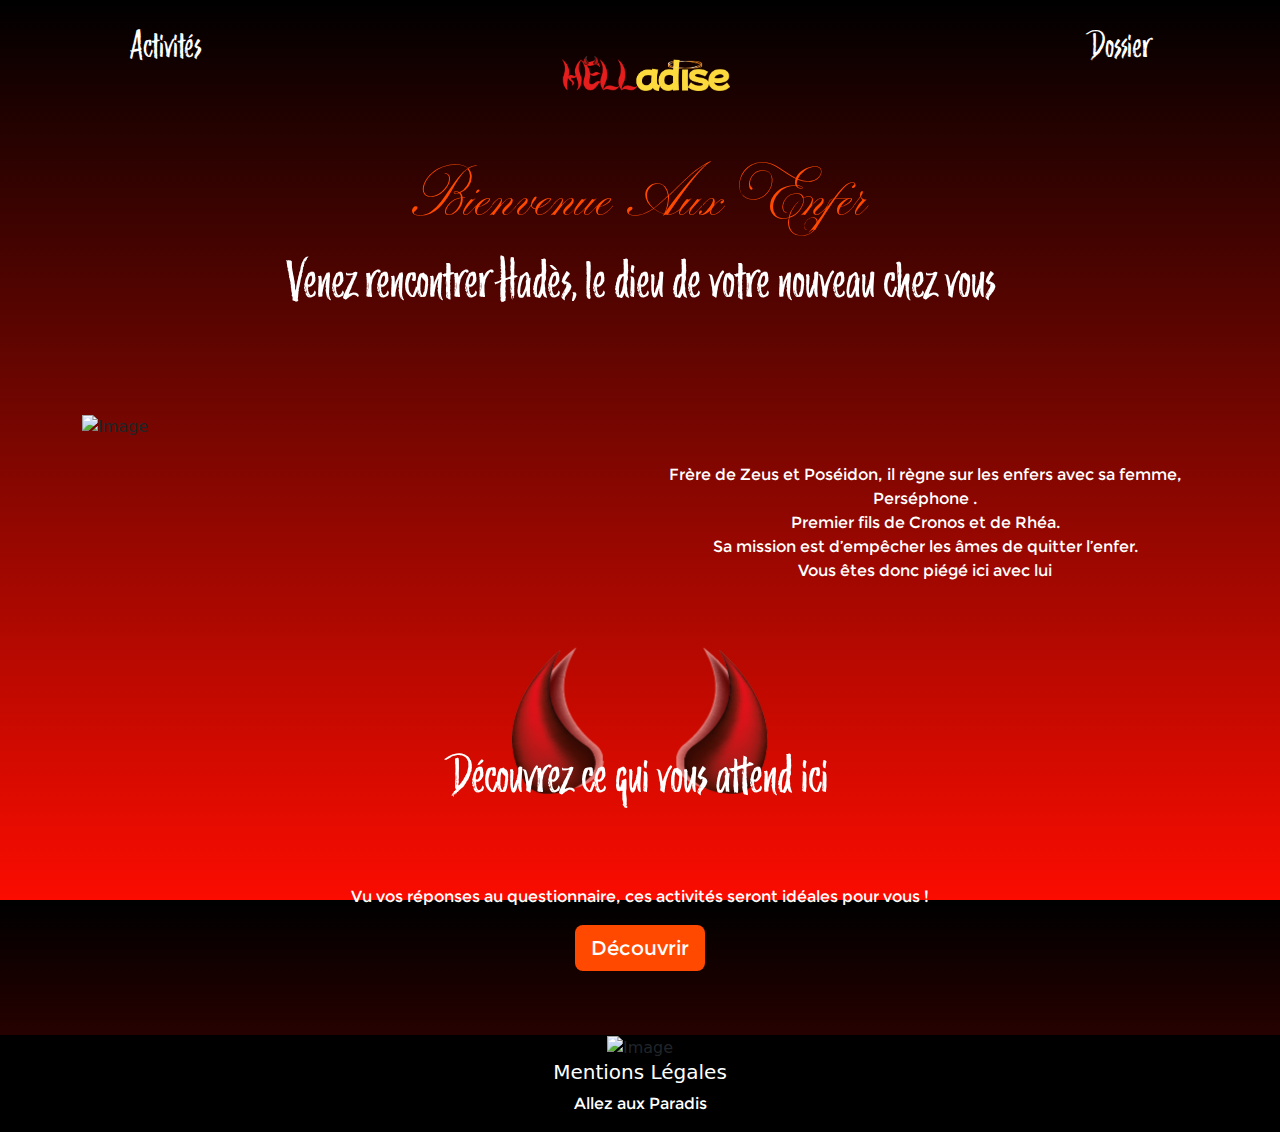
==== enfer.html @ 7a4f1898 "Final" ====
<!DOCTYPE html>
<html lang="fr">
<head>
    <meta charset="UTF-8">
    <meta name="viewport" content="width=device-width, initial-scale=1.0">
    <title>Helladise</title>
    <link href="css/main.min.css" rel="stylesheet">
    <link href="https://cdn.jsdelivr.net/npm/bootstrap@5.2.1/dist/css/bootstrap.min.css" rel="stylesheet">
    <link rel="stylesheet" href="https://fonts.googleapis.com/css?family=Montserrat">
</head>
<body class="enfer">
    <nav class="navbar navbar-expand-lg">
        <div class="container d-flex">
            <a href="enfer2.html"><h1 class="h1-titre-police mx-5">Activités</h1></a>
            <img src="Images/Logo.png" alt="Image" class="img-fluid mt-5 logo">
            <a href="enfer3.html"><h1 class="h1-titre-police mx-5">Dossier</h1></a>
        </div>
    </nav>
    <div class="container text-center mt-5">
        <h2 class="police-parfumerie">Bienvenue Aux Enfer</h2>
        <h2 class="h2-titre-police" >Venez rencontrer Hadès, le dieu de votre nouveau chez vous</h2>
    </div>
    <div class="container mt-5">
        <div class="row">
            <div class="col-md-6">
                <img src="images/Hades.png" alt="Image" class="img-fluid mt-5 hades">
            </div>
            <div class="col-md-6 mt-5">
                <div class="text-center mt-5">
                    <p style="color: white;">Frère de Zeus et Poséidon, il règne sur les enfers avec sa femme, Perséphone . 
                       <br> Premier fils de Cronos et de Rhéa. 
                        <br> Sa mission est d’empêcher les âmes de quitter l’enfer.
                        <br> Vous êtes donc piégé ici avec lui
                        </p>
                </div>
            </div>
        </div>
    </div>
    <div class="text-center">
        <img src="Images/Corne.png" alt="Image" class="img-fluid mt-5 corne">
        <p class="h2-titre-police text-center overCorne">Découvrez ce qui vous attend ici</p>
        <p class="text-center white">Vu vos réponses au questionnaire, ces activités seront idéales pour vous !
            <br> <a href="enfer2.html" class="btn btn-primary btn-lg mt-3 btn-orange">Découvrir</a>
        </p>
    </div>
   <footer class="container-fluid text-center mt-5">
        <img src="images/Logo.png" alt="Image" class="img-fluid">
        <h5>Mentions Légales</h5>
        <p><a href="paradis.html">Allez aux Paradis</a></p>
    </footer>
</body>
</html>
---- css/main.min.css ----
.enfer,.helladise,.paradis{display:flex;height:100vh}.enfer .overCorne,.paradis .overAnge{position:relative;top:-55px}.enfer footer p a,.enfer nav a,.helladise .center .jouer,.paradis footer p a,.paradis nav a{text-decoration:none}@font-face{font-family:montserrat;src:url(../fonts/MontserratRegular.ttf)}@font-face{font-family:trailmade;src:url(../fonts/TrailmadeRegular.otf)}@font-face{font-family:parfumerie;src:url(../fonts/ParfumerieScriptPro.ttf)}.paradis{background:linear-gradient(to top,#FFD93D,#fff);flex-direction:column}.paradis .logo{width:15%}.paradis .zeus{width:50%}.paradis .ange,.paradis footer img{width:20%}.paradis .police-parfumerie{font-family:parfumerie;font-size:80px;color:#FFD93D}.paradis p{font-family:montserrat}.paradis .h2-titre-police{font-family:trailmade;font-size:50px}.paradis .h1-titre-police{font-family:trailmade;font-size:35px;color:#FFD93D}.paradis .custom-card{border-radius:90px}.paradis .card{border-radius:60px}.paradis .yellow{color:#FFD93D}.paradis .btn-yellow{background-color:#FFD93D;border:none}.paradis footer{background-color:#fff}.paradis footer p a{color:#FFD93D}.enfer{flex-direction:column;background:linear-gradient(to top,#FB0C00,#000)}.enfer .logo{width:15%}.enfer .hades{width:50%}.enfer .corne,.enfer footer img{width:20%}.enfer .police-parfumerie{font-family:parfumerie;font-size:80px;color:#FF4901}.enfer p{font-family:montserrat}.enfer .h2-titre-police{font-family:trailmade;font-size:50px;color:#fff}.enfer .h1-titre-police{font-family:trailmade;font-size:35px;color:#fff}.enfer .card{border-radius:60px}.enfer .custom-card{border-radius:90px}.enfer .custom-card .h1-titre-police{color:#FF4901}.enfer .custom-card p,.enfer .white{color:#fff}.enfer .orange{color:#FF4901}.enfer .btn-orange{background-color:#FF4901;border:none}.enfer footer{background-color:#000}.enfer footer h5,.enfer footer p a{color:#fff}.helladise{background-image:url(../Images/Accueil.png);background-position:top;font-family:trailmade,script;font-size:1.9em;align-items:center;justify-content:center}form .choix,form button{margin:10px;font-size:1.9rem}.helladise .center{text-align:center}.helladise .center .logo{height:120px}.helladise .center .jouer{border:2px solid #fff;color:#fff;border-radius:20px;padding:5px 40px}.helladise .center .jouer:hover{color:#000;border:2px solid #000;text-align:center}form,form .choix{border:1px solid #fff}form{color:#fff;border-radius:25px;width:50vw;background-color:rgba(0,0,0,.4)}form .choix{border-radius:25px;width:300px;text-align:left}form button{color:#fff;border:1px solid #fff;border-radius:25px;width:150px;text-align:center;background:0 0}
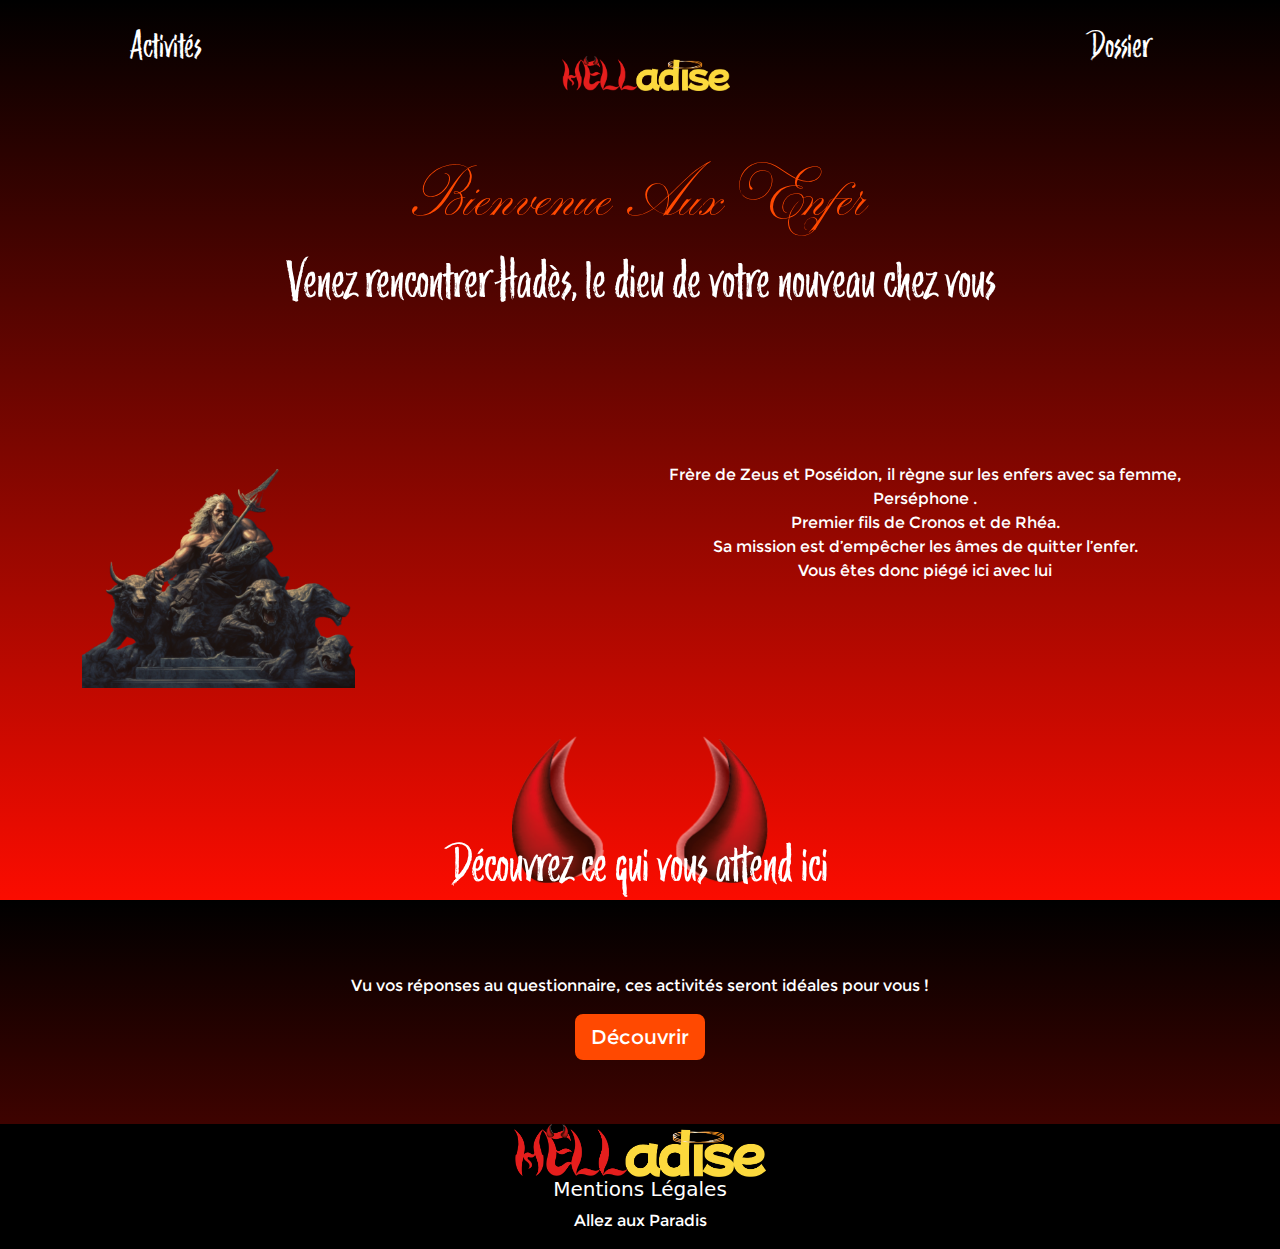
==== commit be7c8879: "Img" ====
--- a/enfer.html
+++ b/enfer.html
@@ -23,7 +23,7 @@
     <div class="container mt-5">
         <div class="row">
             <div class="col-md-6">
-                <img src="images/Hades.png" alt="Image" class="img-fluid mt-5 hades">
+                <img src="Images/Hades.png" alt="Image" class="img-fluid mt-5 hades">
             </div>
             <div class="col-md-6 mt-5">
                 <div class="text-center mt-5">
@@ -44,7 +44,7 @@
         </p>
     </div>
    <footer class="container-fluid text-center mt-5">
-        <img src="images/Logo.png" alt="Image" class="img-fluid">
+        <img src="Images/Logo.png" alt="Image" class="img-fluid">
         <h5>Mentions Légales</h5>
         <p><a href="paradis.html">Allez aux Paradis</a></p>
     </footer>
